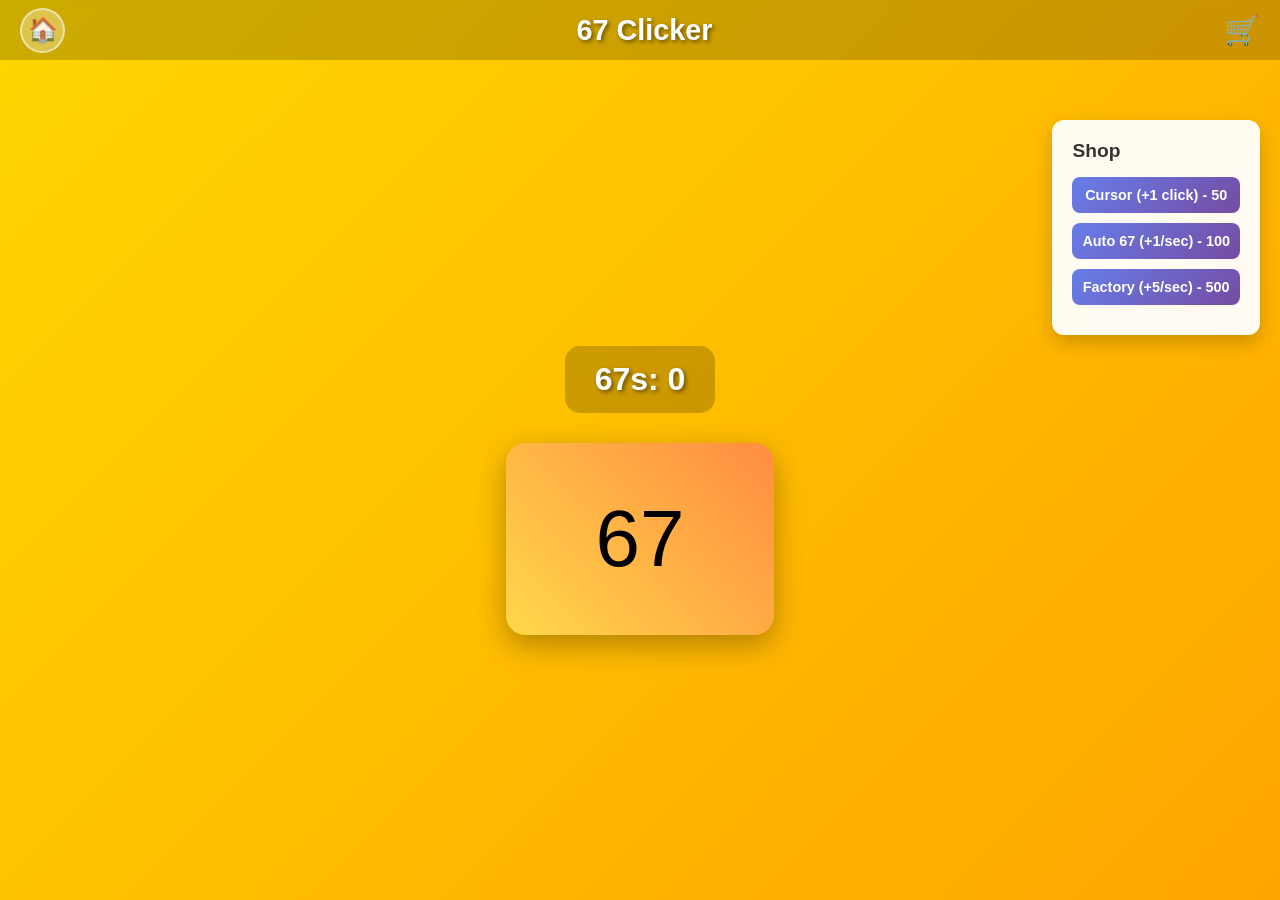
==== clicker67.html @ 4dbc8199 "add" ====
<!DOCTYPE html>
<html>

<head>
<title>67 Clicker</title>
<link rel="stylesheet" href="style.css">
</head>

<body class="clicker-page">

<div class="topbar">

<button onclick="window.location.href='index.html'">🏠</button>

<h1>67 Clicker</h1>

<div class="cart">🛒</div>

</div>


<div class="game-area">

<div class="score">
67s: <span id="score">0</span>
</div>


<button id="clickButton" class="click67">
67
</button>

</div>


<div class="shop">

<h2>Shop</h2>

<button id="upgradeClick">
Cursor (+1 click) - 50
</button>

<button id="upgradeAuto">
Auto 67 (+1/sec) - 100
</button>

<button id="upgradeFactory">
Factory (+5/sec) - 500
</button>

</div>


<div id="floatingNumbers"></div>

<script src="script.js"></script>

</body>

</html>
---- style.css ----
* {
    margin: 0;
    padding: 0;
    box-sizing: border-box;
}

body {
    font-family: 'Arial', sans-serif;
    background: linear-gradient(135deg, #FFD700 0%, #FFA500 25%, #FF69B4 75%, #FF4500 100%);
    background-size: 400% 400%;
    animation: backgroundShift 15s ease infinite;
    min-height: 100vh;
    display: flex;
    justify-content: center;
    align-items: center;
    overflow: hidden;
}

/* HOMEPAGE STYLES */
/* animated gradient background */
.homepage {
    margin: 0;
    font-family: 'Segoe UI', Roboto, Helvetica, Arial, sans-serif;
    background: linear-gradient(45deg, orange, hotpink, purple);
    background-size: 600% 600%;
    animation: gradientShift 20s ease infinite;
    color: #fff;
}

@keyframes gradientShift {
    0% { background-position: 0% 50%; }
    50% { background-position: 100% 50%; }
    100% { background-position: 0% 50%; }
}

.homepage-container {
    display: flex;
    flex-direction: column;
    align-items: center;
    justify-content: center;
    text-align: center;
    min-height: 100vh;
    padding: 40px 20px;
}

.homepage-title {
    font-size: clamp(3.5rem, 8vw, 8rem);
    font-weight: 900;
    margin: 0 0 20px;
    background: linear-gradient(90deg, #FFD700, #FFFFFF, #FFD700);
    background-clip: text;
    -webkit-background-clip: text;
    color: transparent;
    text-shadow: 0 0 15px rgba(255, 255, 255, 0.6);
    animation: titleGlow 3s ease-in-out infinite alternate;
}

@keyframes titleGlow {
    from { text-shadow: 0 0 10px rgba(255,255,255,0.5); }
    to { text-shadow: 0 0 25px rgba(255,255,255,1); }
}

.homepage-subtitle {
    font-size: clamp(1rem, 2.5vw, 1.5rem);
    margin-bottom: 40px;
    color: rgba(255,255,255,0.85);
}

.game-cards {
    display: flex;
    flex-direction: column;
    gap: 30px;
    max-width: 600px;
    width: 100%;
    margin: 0 auto;
}

.game-card {
    background: rgba(255, 255, 255, 0.15);
    backdrop-filter: blur(10px);
    border-radius: 20px;
    padding: 40px 30px;
    text-decoration: none;
    color: #fff;
    transition: transform 0.3s ease, box-shadow 0.3s ease;
    box-shadow: 0 12px 30px rgba(0, 0, 0, 0.2);
    display: block;
    cursor: pointer;
}

.game-card:hover {
    transform: translateY(-5px) scale(1.03);
    box-shadow: 0 20px 40px rgba(0, 0, 0, 0.3);
}

.card-title {
    font-size: 1.8rem;
    margin-bottom: 8px;
}

.card-desc {
    font-size: 1rem;
    opacity: 0.9;
}

.homepage-footer {
    margin-top: auto;
    font-size: 0.9rem;
    color: rgba(255,255,255,0.7);
}


@keyframes backgroundShift {
    0% {
        background-position: 0% 50%;
    }
    50% {
        background-position: 100% 50%;
    }
    100% {
        background-position: 0% 50%;
    }
}

/* Toolbar for both games */
.toolbar {
    position: fixed;
    top: 0;
    left: 0;
    right: 0;
    height: 50px;
    display: flex;
    align-items: center;
    justify-content: space-between;
    padding: 0 20px;
    background: rgba(0, 0, 0, 0.4);
    backdrop-filter: blur(4px);
    z-index: 500;
}

.toolbar-info {
    display: flex;
    gap: 20px;
    color: white;
    font-size: 1rem;
}

.toolbar-controls {
    display: flex;
    gap: 10px;
}

.icon-btn {
    background: rgba(255, 255, 255, 0.2);
    border: none;
    border-radius: 50%;
    width: 36px;
    height: 36px;
    font-size: 1.2rem;
    color: white;
    cursor: pointer;
    display: flex;
    align-items: center;
    justify-content: center;
    transition: transform 0.2s ease, box-shadow 0.2s ease;
}

.icon-btn:hover {
    transform: scale(1.1);
    box-shadow: 0 0 8px rgba(255, 255, 255, 0.6);
}

.icon-btn:active {
    transform: scale(0.95);
}

/* push page content down to avoid toolbar overlap */
#gameScreen .timer-container,
#gameScreen .game-content {
    margin-top: 50px;
}

.screen {
    display: none;
    width: 100%;
    height: 100vh;
    position: fixed;
    top: 0;
    left: 0;
    justify-content: center;
    align-items: center;
    z-index: 100;
}

.screen.active {
    display: flex;
}

/* HOME SCREEN */
.home-card {
    background: rgba(255, 255, 255, 0.95);
    border-radius: 30px;
    padding: 60px 80px;
    text-align: center;
    box-shadow: 0 20px 60px rgba(0, 0, 0, 0.3);
    max-width: 500px;
    animation: slideIn 0.6s ease-out;
}

@keyframes slideIn {
    from {
        opacity: 0;
        transform: translateY(-50px);
    }
    to {
        opacity: 1;
        transform: translateY(0);
    }
}

.home-title {
    font-size: 2.5rem;
    background: linear-gradient(135deg, #FFD700, #FF4500);
    -webkit-background-clip: text;
    -webkit-text-fill-color: transparent;
    background-clip: text;
    margin-bottom: 50px;
    font-weight: bold;
    letter-spacing: 2px;
}

.home-subtitle {
    font-size: 1.1rem;
    color: #444;
    margin-bottom: 40px;
    line-height: 1.6;
}

.arcade-67 {
    font-size: 12rem;
    font-weight: 900;
    color: #FFD700;
    text-shadow: 
        0 0 10px rgba(255, 215, 0, 0.8),
        0 0 20px rgba(255, 165, 0, 0.6),
        0 0 30px rgba(255, 69, 0, 0.4),
        0 0 40px rgba(255, 20, 147, 0.3),
        3px 3px 0px rgba(0, 0, 0, 0.3);
    cursor: pointer;
    user-select: none;
    transition: all 0.2s ease;
    display: inline-block;
    margin-bottom: 20px;
    animation: neonGlow 2s ease-in-out infinite;
}

@keyframes neonGlow {
    0%, 100% {
        text-shadow: 
            0 0 10px rgba(255, 215, 0, 0.8),
            0 0 20px rgba(255, 165, 0, 0.6),
            0 0 30px rgba(255, 69, 0, 0.4),
            0 0 40px rgba(255, 20, 147, 0.3),
            3px 3px 0px rgba(0, 0, 0, 0.3);
    }
    50% {
        text-shadow: 
            0 0 20px rgba(255, 215, 0, 1),
            0 0 30px rgba(255, 165, 0, 0.8),
            0 0 40px rgba(255, 69, 0, 0.6),
            0 0 60px rgba(255, 20, 147, 0.5),
            3px 3px 0px rgba(0, 0, 0, 0.3);
    }
}

.arcade-67:hover {
    transform: scale(1.1);
    filter: brightness(1.2);
}

.arcade-67:active {
    transform: scale(0.95);
}

.start-hint {
    font-size: 1rem;
    color: #999;
    margin-top: 10px;
    letter-spacing: 0.5px;
    animation: fadeInOut 2s ease-in-out infinite;
}

@keyframes fadeInOut {
    0%, 100% {
        opacity: 0.7;
    }
    50% {
        opacity: 1;
    }
}

/* GAME SCREEN */
#gameScreen {
    flex-direction: column;
    background: none;
    background: linear-gradient(135deg, #FFD700 0%, #FFA500 25%, #FF69B4 75%, #FF4500 100%);
    background-size: 400% 400%;
    animation: backgroundShift 15s ease infinite;
    padding: 20px;
}

.timer-container {
    width: 100%;
    height: 35px;
    background: rgba(0, 0, 0, 0.2);
    border-radius: 20px;
    overflow: hidden;
    position: fixed;
    top: 0;
    left: 0;
    z-index: 200;
}

.timer-bar {
    height: 100%;
    background: linear-gradient(90deg, #FF0000, #FFA500, #FFD700);
    width: 100%;
    border-radius: 20px;
}

.game-info {
    position: fixed;
    top: 60px;
    left: 20px;
    color: white;
    text-shadow: 2px 2px 4px rgba(0, 0, 0, 0.5);
    z-index: 150;
}

.game-info h2 {
    font-size: 2rem;
    margin-bottom: 10px;
}

.game-info p {
    font-size: 1.2rem;
}

.game-content {
    display: flex;
    justify-content: center;
    align-items: center;
    flex: 1;
    width: 100%;
    padding: 100px 20px 20px;
}

.grid {
    display: grid;
    gap: clamp(4px, 1vmin, 8px);
    padding: clamp(8px, 2vmin, 15px);
    background: rgba(0, 0, 0, 0.15);
    border-radius: 20px;
    box-shadow: 0 10px 40px rgba(0, 0, 0, 0.25);
    width: min(90vw, 90vh);
    margin: auto;
    box-sizing: border-box;
    justify-content: center;
    align-content: center;
    overflow: hidden;
}

.tile {
    aspect-ratio: 1 / 1;
    border-radius: 12px;
    font-size: clamp(1rem, var(--tile-font-size, 2rem), 3rem);
    font-weight: 900;
    color: white;
    cursor: pointer;
    display: flex;
    justify-content: center;
    align-items: center;
    transition: all 0.15s ease;
    box-shadow: 0 8px 25px rgba(0, 0, 0, 0.35), inset 0 2px 0 rgba(255, 255, 255, 0.2);
    animation: tileScale 0.4s cubic-bezier(0.34, 1.56, 0.64, 1);
    user-select: none;
    border: 2px solid rgba(255, 255, 255, 0.4);
}

@keyframes tileScale {
    from {
        opacity: 0;
        transform: scale(0.5);
    }
    to {
        opacity: 1;
        transform: scale(1);
    }
}

.tile:hover {
    transform: scale(1.12);
    box-shadow: 0 12px 35px rgba(0, 0, 0, 0.45), inset 0 2px 0 rgba(255, 255, 255, 0.3);
}

.tile:active {
    transform: scale(0.92);
}

.tile.correct {
    animation: correctTile 0.6s ease;
    background: linear-gradient(135deg, #00DD88 0%, #00BFA5 100%);
    box-shadow: 0 0 30px rgba(0, 221, 136, 0.6), 0 8px 25px rgba(0, 0, 0, 0.35);
}

@keyframes correctTile {
    0%, 100% {
        transform: scale(1);
    }
    50% {
        transform: scale(1.2);
    }
}

.tile.wrong {
    animation: wrongTile 0.4s ease;
}

@keyframes wrongTile {
    0%, 100% {
        transform: translateX(0);
    }
    25% {
        transform: translateX(-6px);
    }
    75% {
        transform: translateX(6px);
    }
}

/* TILE COLOR VARIANTS */
.tile.color-0 {
    background: linear-gradient(135deg, #FF6B6B 0%, #FF5252 100%);
    box-shadow: 0 8px 25px rgba(255, 107, 107, 0.3), inset 0 2px 0 rgba(255, 255, 255, 0.2);
}

.tile.color-1 {
    background: linear-gradient(135deg, #FF8C42 0%, #FF7A3D 100%);
    box-shadow: 0 8px 25px rgba(255, 140, 66, 0.3), inset 0 2px 0 rgba(255, 255, 255, 0.2);
}

.tile.color-2 {
    background: linear-gradient(135deg, #4E9BFF 0%, #3D7EFF 100%);
    box-shadow: 0 8px 25px rgba(78, 155, 255, 0.3), inset 0 2px 0 rgba(255, 255, 255, 0.2);
}

.tile.color-3 {
    background: linear-gradient(135deg, #A85FFF 0%, #9544FF 100%);
    box-shadow: 0 8px 25px rgba(168, 95, 255, 0.3), inset 0 2px 0 rgba(255, 255, 255, 0.2);
}

.tile.color-4 {
    background: linear-gradient(135deg, #FF5FD9 0%, #FF44B7 100%);
    box-shadow: 0 8px 25px rgba(255, 95, 217, 0.3), inset 0 2px 0 rgba(255, 255, 255, 0.2);
}

.tile.color-5 {
    background: linear-gradient(135deg, #00D9A3 0%, #00BFA5 100%);
    box-shadow: 0 8px 25px rgba(0, 217, 163, 0.3), inset 0 2px 0 rgba(255, 255, 255, 0.2);
}

.tile.color-6 {
    background: linear-gradient(135deg, #FFD700 0%, #FFC700 100%);
    color: #333;
    box-shadow: 0 8px 25px rgba(255, 215, 0, 0.3), inset 0 2px 0 rgba(255, 255, 255, 0.3);
    font-weight: 900;
}

/* GAME OVER SCREEN */
.game-over-card {
    background: rgba(255, 255, 255, 0.95);
    border-radius: 30px;
    padding: 60px 80px;
    text-align: center;
    box-shadow: 0 20px 60px rgba(0, 0, 0, 0.3);
    max-width: 500px;
    animation: slideIn 0.6s ease-out;
}

.game-over-title {
    font-size: 3.5rem;
    background: linear-gradient(135deg, #FF4500, #FFD700);
    -webkit-background-clip: text;
    -webkit-text-fill-color: transparent;
    background-clip: text;
    margin-bottom: 40px;
    font-weight: bold;
}

.score-display {
    display: flex;
    justify-content: space-around;
    margin-bottom: 40px;
    gap: 30px;
}

.score-item {
    flex: 1;
}

.score-label {
    font-size: 1rem;
    color: #666;
    margin-bottom: 10px;
    text-transform: uppercase;
    font-weight: bold;
    letter-spacing: 1px;
}

.score-value {
    font-size: 3rem;
    background: linear-gradient(135deg, #FFD700, #FF4500);
    -webkit-background-clip: text;
    -webkit-text-fill-color: transparent;
    background-clip: text;
    font-weight: bold;
}

.button-group {
    display: flex;
    gap: 15px;
    flex-direction: column;
}

/* BUTTONS */
.btn {
    padding: 15px 40px;
    font-size: 1.1rem;
    border: none;
    border-radius: 50px;
    cursor: pointer;
    font-weight: bold;
    transition: all 0.3s ease;
    text-transform: uppercase;
    letter-spacing: 1px;
    box-shadow: 0 4px 15px rgba(0, 0, 0, 0.2);
}

.btn-primary {
    background: linear-gradient(135deg, #FFD700, #FFA500);
    color: #333;
}

.btn-primary:hover {
    transform: translateY(-3px);
    box-shadow: 0 8px 25px rgba(255, 165, 0, 0.4);
}

.btn-primary:active {
    transform: translateY(-1px);
}

.btn-secondary {
    background: linear-gradient(135deg, #667EEA, #764BA2);
    color: white;
}

.btn-secondary:hover {
    transform: translateY(-3px);
    box-shadow: 0 8px 25px rgba(102, 126, 234, 0.4);
}

/* Reach 67 specific styles */
.number-display {
    font-size: 7.5rem; /* ~120px base */
    font-weight: 900;
    color: white;
    text-shadow: 4px 4px 8px rgba(0, 0, 0, 0.5);
    background: rgba(0, 0, 0, 0.2);
    border-radius: 20px;
    padding: 20px 40px;
    min-width: auto;
    text-align: center;
    border: 4px solid rgba(255, 255, 255, 0.3);
}

.stop-btn {
    padding: 20px 60px;
    font-size: 2rem;
    font-weight: bold;
    background: linear-gradient(135deg, #FF0000, #FF4500);
    color: white;
    border: none;
    border-radius: 50px;
    cursor: pointer;
    box-shadow: 0 8px 25px rgba(255, 0, 0, 0.4);
    transition: all 0.2s ease;
    text-transform: uppercase;
    letter-spacing: 2px;
    margin-top: 20px; /* ensure separation from number */
}

.stop-btn:hover {
    transform: scale(1.05);
    box-shadow: 0 12px 35px rgba(255, 0, 0, 0.6);
}

.stop-btn:active {
    transform: scale(0.95);
}

/* Reach 67 layout overrides */
body.reach #gameScreen .game-content {
    display: flex;
    flex-direction: column;
    padding: 20px;
    gap: 40px;
    margin-top: 0; /* ignore toolbar push so we can center vertically */
}

body.reach .number-display {
    font-size: clamp(5rem, 20vw, 9rem);
    padding: 20px 40px;
}

body.reach .game-info {
    display: none;
}

body.reach .stop-btn {
    font-size: clamp(1.5rem, 6vw, 2.5rem);
}

.result-card {
    background: rgba(255, 255, 255, 0.95);
    border-radius: 30px;
    padding: 60px 80px;
    text-align: center;
    box-shadow: 0 20px 60px rgba(0, 0, 0, 0.3);
    max-width: 500px;
    animation: slideIn 0.6s ease-out;
}

.result-title {
    font-size: 3rem;
    margin-bottom: 20px;
    font-weight: bold;
}

.result-message {
    font-size: 1.5rem;
    margin-bottom: 40px;
    color: #333;
}

.perfect {
    color: #00C853;
}

.failed {
    color: #FF0000;
}

/* RESPONSIVE */
@media (max-width: 768px) {
    /* Reach/Find games adjustments */
    .home-card {
        padding: 40px 30px;
        max-width: 90vw;
    }

    .home-title {
        font-size: 2.5rem;
    }

    .home-subtitle {
        font_size: 1rem;
    }

    /* Homepage responsive tweaks */
    .homepage-title {
        font-size: clamp(3rem, 10vw, 6rem);
    }

    .game-cards {
        gap: 20px;
        max-width: 100%;
        padding: 0 20px;
    }

    .game-card {
        padding: 30px 20px;
    }

    .game-over-card {
        padding: 40px 30px;
        max-width: 90vw;
    }

    .game-over-title {
        font-size: 2.5rem;
    }

    .score-value {
        font-size: 2rem;
    }

    .grid {
        gap: 10px;
        padding: 20px;
    }

    .tile {
        font-size: 1.5rem;
    }

    .game-info {
        top: 50px;
        left: 10px;
    }

    .game-info h2 {
        font-size: 1.5rem;
    }

    .game-info p {
        font-size: 1rem;
    }
}

/* MOBILE OPTIMIZATIONS */
@media (max-width: 600px) {
    .grid {
        gap: 4px;
    }
}

/* CLICKER 67 GAME STYLES */
.clicker-page {
    background: linear-gradient(135deg, #FFD700 0%, #FFA500 25%, #FF69B4 75%, #FF4500 100%);
    background-size: 400% 400%;
    animation: backgroundShift 15s ease infinite;
    display: flex;
    flex-direction: column;
    min-height: 100vh;
    align-items: center;
    justify-content: center;
}

.topbar {
    position: fixed;
    top: 0;
    left: 0;
    right: 0;
    display: flex;
    justify-content: space-between;
    align-items: center;
    padding: 15px 20px;
    background: rgba(0, 0, 0, 0.2);
    backdrop-filter: blur(5px);
    z-index: 100;
    height: 60px;
}

.topbar button {
    background: rgba(255, 255, 255, 0.3);
    border: 2px solid rgba(255, 255, 255, 0.5);
    border-radius: 50%;
    width: 45px;
    height: 45px;
    font-size: 1.5rem;
    cursor: pointer;
    transition: all 0.2s ease;
}

.topbar button:hover {
    background: rgba(255, 255, 255, 0.5);
    transform: scale(1.1);
}

.topbar h1 {
    color: white;
    font-size: 1.8rem;
    flex: 1;
    text-align: center;
    text-shadow: 2px 2px 4px rgba(0, 0, 0, 0.5);
}

.cart {
    font-size: 1.8rem;
    cursor: pointer;
    transition: transform 0.2s ease;
}

.cart:hover {
    transform: scale(1.1);
}

.game-area {
    display: flex;
    flex-direction: column;
    align-items: center;
    justify-content: center;
    gap: 30px;
    margin-top: 80px;
    flex: 1;
}

.score {
    font-size: 2rem;
    color: white;
    font-weight: bold;
    text-shadow: 2px 2px 4px rgba(0, 0, 0, 0.5);
    background: rgba(0, 0, 0, 0.2);
    padding: 15px 30px;
    border-radius: 15px;
}

.click67{
    font-size:80px;
    padding:50px 90px;
    border-radius:20px;
    border:none;
    background:linear-gradient(45deg,#ffd84a,#ff8c42);
    cursor:pointer;
    transition:transform .1s;
    box-shadow: 0 10px 30px rgba(0, 0, 0, 0.3);
}

.click67:hover {
    transform: scale(1.05);
}

.click67:active {
    transform: scale(0.98);
}

.bounce{
    transform:scale(1.15);
}

.shop{
    position:fixed;
    right:20px;
    top:120px;
    background:rgba(255, 255, 255, 0.95);
    padding:20px;
    border-radius:12px;
    box-shadow: 0 8px 20px rgba(0, 0, 0, 0.2);
    max-width: 250px;
}

.shop h2 {
    margin-top: 0;
    margin-bottom: 15px;
    color: #333;
    font-size: 1.2rem;
}

.shop button {
    display: block;
    width: 100%;
    padding: 10px;
    margin-bottom: 10px;
    background: linear-gradient(135deg, #667EEA, #764BA2);
    color: white;
    border: none;
    border-radius: 8px;
    cursor: pointer;
    font-weight: bold;
    transition: all 0.2s ease;
    font-size: 0.9rem;
}

.shop button:hover {
    transform: translateY(-2px);
    box-shadow: 0 4px 12px rgba(102, 126, 234, 0.4);
}

.shop button:active {
    transform: translateY(0);
}

.floating{
    position:absolute;
    font-size:24px;
    animation:floatUp 1s forwards;
    font-weight: bold;
    color: #FFD700;
    text-shadow: 2px 2px 4px rgba(0, 0, 0, 0.5);
}

@keyframes floatUp{
    0%{opacity:1; transform:translateY(0)}
    100%{opacity:0; transform:translateY(-120px)}
}
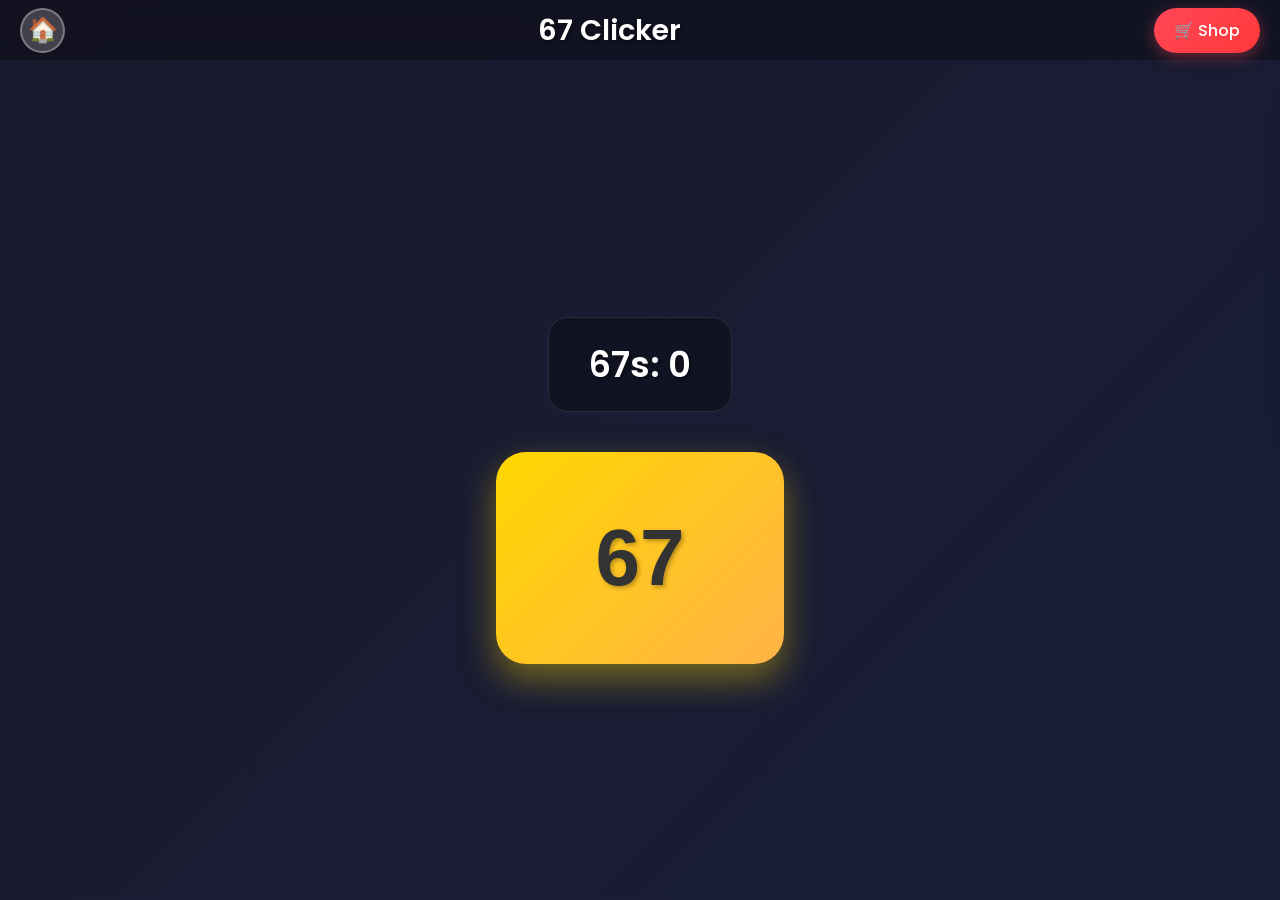
==== commit f9d050f2: "add" ====
--- a/clicker67.html
+++ b/clicker67.html
@@ -3,6 +3,10 @@
 
 <head>
 <title>67 Clicker</title>
+<link rel="preconnect" href="https://fonts.googleapis.com">
+<link rel="preconnect" href="https://fonts.gstatic.com" crossorigin>
+<link href="https://fonts.googleapis.com/css2?family=Poppins:wght@300;400;500;600;700&display=swap" rel="stylesheet">
+<meta name="viewport" content="width=device-width, initial-scale=1.0, maximum-scale=1.0, user-scalable=no">
 <link rel="stylesheet" href="style.css">
 </head>
 
@@ -14,7 +18,10 @@
 
 <h1>67 Clicker</h1>
 
-<div class="cart">🛒</div>
+<div id="shopButton" class="shopButton">
+🛒 Shop
+<span id="shopNotification" class="shopNotification">1</span>
+</div>
 
 </div>
 
@@ -33,21 +40,39 @@
 </div>
 
 
-<div class="shop">
+<div id="shopPanel" class="shopPanel">
 
+<div class="shopHeader">
 <h2>Shop</h2>
+<button id="closeShop" class="closeShop">×</button>
+</div>
 
-<button id="upgradeClick">
-Cursor (+1 click) - 50
-</button>
+<div class="upgradeItem">
+<div class="upgradeInfo">
+<div class="upgradeName">Cursor</div>
+<div class="upgradeEffect">+1 per click</div>
+</div>
+<div class="upgradeCost">Cost: 10</div>
+<button id="upgradeClick" class="upgradeBtn">Buy</button>
+</div>
 
-<button id="upgradeAuto">
-Auto 67 (+1/sec) - 100
-</button>
+<div class="upgradeItem">
+<div class="upgradeInfo">
+<div class="upgradeName">Auto 67</div>
+<div class="upgradeEffect">+1/sec</div>
+</div>
+<div class="upgradeCost">Cost: 50</div>
+<button id="upgradeAuto" class="upgradeBtn">Buy</button>
+</div>
 
-<button id="upgradeFactory">
-Factory (+5/sec) - 500
-</button>
+<div class="upgradeItem">
+<div class="upgradeInfo">
+<div class="upgradeName">Factory</div>
+<div class="upgradeEffect">+5/sec</div>
+</div>
+<div class="upgradeCost">Cost: 250</div>
+<button id="upgradeFactory" class="upgradeBtn">Buy</button>
+</div>
 
 </div>
 
--- a/style.css
+++ b/style.css
@@ -737,7 +737,8 @@
 
 /* CLICKER 67 GAME STYLES */
 .clicker-page {
-    background: linear-gradient(135deg, #FFD700 0%, #FFA500 25%, #FF69B4 75%, #FF4500 100%);
+    font-family: 'Poppins', sans-serif;
+    background: linear-gradient(135deg, #1a1a2e 0%, #16213e 50%, #0f3460 100%);
     background-size: 400% 400%;
     animation: backgroundShift 15s ease infinite;
     display: flex;
@@ -745,6 +746,13 @@
     min-height: 100vh;
     align-items: center;
     justify-content: center;
+    touch-action: manipulation;
+    -webkit-touch-callout: none;
+    -webkit-user-select: none;
+    -khtml-user-select: none;
+    -moz-user-select: none;
+    -ms-user-select: none;
+    user-select: none;
 }
 
 .topbar {
@@ -756,25 +764,26 @@
     justify-content: space-between;
     align-items: center;
     padding: 15px 20px;
-    background: rgba(0, 0, 0, 0.2);
-    backdrop-filter: blur(5px);
-    z-index: 100;
+    background: rgba(0, 0, 0, 0.3);
+    backdrop-filter: blur(10px);
+    z-index: 1000;
     height: 60px;
 }
 
 .topbar button {
-    background: rgba(255, 255, 255, 0.3);
-    border: 2px solid rgba(255, 255, 255, 0.5);
+    background: rgba(255, 255, 255, 0.2);
+    border: 2px solid rgba(255, 255, 255, 0.3);
     border-radius: 50%;
     width: 45px;
     height: 45px;
     font-size: 1.5rem;
     cursor: pointer;
     transition: all 0.2s ease;
+    color: white;
 }
 
 .topbar button:hover {
-    background: rgba(255, 255, 255, 0.5);
+    background: rgba(255, 255, 255, 0.4);
     transform: scale(1.1);
 }
 
@@ -784,16 +793,51 @@
     flex: 1;
     text-align: center;
     text-shadow: 2px 2px 4px rgba(0, 0, 0, 0.5);
-}
-
-.cart {
-    font-size: 1.8rem;
+    font-weight: 600;
+}
+
+.shopButton {
+    background: linear-gradient(135deg, #ff4757, #ff3838);
+    color: white;
+    border: none;
+    border-radius: 25px;
+    padding: 10px 20px;
+    font-size: 1rem;
+    font-weight: 500;
     cursor: pointer;
-    transition: transform 0.2s ease;
-}
-
-.cart:hover {
-    transform: scale(1.1);
+    transition: all 0.2s ease;
+    display: flex;
+    align-items: center;
+    gap: 8px;
+    box-shadow: 0 4px 15px rgba(255, 71, 87, 0.4);
+    position: relative;
+}
+
+.shopButton:hover {
+    transform: translateY(-2px);
+    box-shadow: 0 6px 20px rgba(255, 71, 87, 0.6);
+}
+
+.shopButton:active {
+    transform: translateY(0);
+}
+
+.shopNotification {
+    background: #ff3838;
+    color: white;
+    border-radius: 50%;
+    width: 20px;
+    height: 20px;
+    display: flex;
+    align-items: center;
+    justify-content: center;
+    font-size: 0.7rem;
+    font-weight: 600;
+    position: absolute;
+    top: -5px;
+    right: -5px;
+    border: 2px solid white;
+    display: none;
 }
 
 .game-area {
@@ -801,96 +845,253 @@
     flex-direction: column;
     align-items: center;
     justify-content: center;
-    gap: 30px;
+    gap: 40px;
     margin-top: 80px;
     flex: 1;
+    padding: 20px;
 }
 
 .score {
+    font-size: 2.2rem;
+    color: white;
+    font-weight: 600;
+    text-shadow: 2px 2px 4px rgba(0, 0, 0, 0.5);
+    background: rgba(0, 0, 0, 0.3);
+    padding: 20px 40px;
+    border-radius: 20px;
+    backdrop-filter: blur(10px);
+    border: 1px solid rgba(255, 255, 255, 0.1);
+}
+
+.click67 {
+    font-size: 80px;
+    padding: 60px 100px;
+    border-radius: 30px;
+    border: none;
+    background: linear-gradient(135deg, #ffd700, #ffb347);
+    cursor: pointer;
+    transition: all 0.1s ease;
+    box-shadow: 0 15px 35px rgba(255, 215, 0, 0.4);
+    font-weight: 700;
+    color: #333;
+    text-shadow: 2px 2px 4px rgba(0, 0, 0, 0.3);
+    position: relative;
+    overflow: hidden;
+    touch-action: manipulation;
+}
+
+.click67::before {
+    content: '';
+    position: absolute;
+    top: 50%;
+    left: 50%;
+    width: 0;
+    height: 0;
+    background: rgba(255, 255, 255, 0.3);
+    border-radius: 50%;
+    transform: translate(-50%, -50%);
+    transition: width 0.3s, height 0.3s;
+}
+
+.click67:active::before {
+    width: 300px;
+    height: 300px;
+}
+
+.click67:hover {
+    transform: scale(1.02);
+    box-shadow: 0 20px 40px rgba(255, 215, 0, 0.6);
+}
+
+.click67:active {
+    transform: scale(0.9);
+}
+
+.bounce {
+    animation: clickBounce 0.15s ease;
+}
+
+@keyframes clickBounce {
+    0% { transform: scale(1); }
+    50% { transform: scale(0.9); }
+    100% { transform: scale(1); }
+}
+
+.shopPanel {
+    position: fixed;
+    right: -350px;
+    top: 80px;
+    width: 320px;
+    background: rgba(255, 255, 255, 0.95);
+    backdrop-filter: blur(20px);
+    border-radius: 20px;
+    box-shadow: 0 20px 40px rgba(0, 0, 0, 0.3);
+    padding: 0;
+    transition: right 0.3s ease;
+    z-index: 999;
+    border: 1px solid rgba(255, 255, 255, 0.2);
+}
+
+.shopPanel.open {
+    right: 20px;
+}
+
+.shopHeader {
+    display: flex;
+    justify-content: space-between;
+    align-items: center;
+    padding: 20px 25px;
+    border-bottom: 1px solid rgba(0, 0, 0, 0.1);
+    background: linear-gradient(135deg, #f8f9fa, #e9ecef);
+    border-radius: 20px 20px 0 0;
+}
+
+.shopHeader h2 {
+    margin: 0;
+    color: #333;
+    font-size: 1.4rem;
+    font-weight: 600;
+}
+
+.closeShop {
+    background: none;
+    border: none;
     font-size: 2rem;
-    color: white;
-    font-weight: bold;
-    text-shadow: 2px 2px 4px rgba(0, 0, 0, 0.5);
-    background: rgba(0, 0, 0, 0.2);
-    padding: 15px 30px;
-    border-radius: 15px;
-}
-
-.click67{
-    font-size:80px;
-    padding:50px 90px;
-    border-radius:20px;
-    border:none;
-    background:linear-gradient(45deg,#ffd84a,#ff8c42);
-    cursor:pointer;
-    transition:transform .1s;
-    box-shadow: 0 10px 30px rgba(0, 0, 0, 0.3);
-}
-
-.click67:hover {
-    transform: scale(1.05);
-}
-
-.click67:active {
-    transform: scale(0.98);
-}
-
-.bounce{
-    transform:scale(1.15);
-}
-
-.shop{
-    position:fixed;
-    right:20px;
-    top:120px;
-    background:rgba(255, 255, 255, 0.95);
-    padding:20px;
-    border-radius:12px;
-    box-shadow: 0 8px 20px rgba(0, 0, 0, 0.2);
-    max-width: 250px;
-}
-
-.shop h2 {
-    margin-top: 0;
-    margin-bottom: 15px;
+    cursor: pointer;
+    color: #666;
+    padding: 0;
+    width: 30px;
+    height: 30px;
+    display: flex;
+    align-items: center;
+    justify-content: center;
+    border-radius: 50%;
+    transition: all 0.2s ease;
+}
+
+.closeShop:hover {
+    background: rgba(0, 0, 0, 0.1);
     color: #333;
-    font-size: 1.2rem;
-}
-
-.shop button {
-    display: block;
-    width: 100%;
-    padding: 10px;
-    margin-bottom: 10px;
-    background: linear-gradient(135deg, #667EEA, #764BA2);
+}
+
+.upgradeItem {
+    display: flex;
+    align-items: center;
+    padding: 20px 25px;
+    border-bottom: 1px solid rgba(0, 0, 0, 0.05);
+    transition: background 0.2s ease;
+}
+
+.upgradeItem:last-child {
+    border-bottom: none;
+}
+
+.upgradeItem:hover {
+    background: rgba(0, 0, 0, 0.02);
+}
+
+.upgradeInfo {
+    flex: 1;
+}
+
+.upgradeName {
+    font-size: 1.1rem;
+    font-weight: 600;
+    color: #333;
+    margin-bottom: 2px;
+}
+
+.upgradeEffect {
+    font-size: 0.9rem;
+    color: #666;
+    font-weight: 400;
+}
+
+.upgradeCost {
+    font-size: 0.9rem;
+    color: #ff4757;
+    font-weight: 500;
+    margin-right: 15px;
+}
+
+.upgradeBtn {
+    background: linear-gradient(135deg, #667eea, #764ba2);
     color: white;
     border: none;
     border-radius: 8px;
+    padding: 8px 16px;
+    font-size: 0.9rem;
+    font-weight: 500;
     cursor: pointer;
-    font-weight: bold;
     transition: all 0.2s ease;
-    font-size: 0.9rem;
-}
-
-.shop button:hover {
-    transform: translateY(-2px);
+    min-width: 60px;
+}
+
+.upgradeBtn:hover {
+    transform: translateY(-1px);
     box-shadow: 0 4px 12px rgba(102, 126, 234, 0.4);
 }
 
-.shop button:active {
+.upgradeBtn:active {
     transform: translateY(0);
 }
 
-.floating{
-    position:absolute;
-    font-size:24px;
-    animation:floatUp 1s forwards;
-    font-weight: bold;
-    color: #FFD700;
+.upgradeBtn:disabled {
+    background: #ccc;
+    cursor: not-allowed;
+    transform: none;
+    box-shadow: none;
+}
+
+.floating {
+    position: absolute;
+    font-size: 24px;
+    animation: floatUp 1s forwards;
+    font-weight: 700;
+    color: #ffd700;
     text-shadow: 2px 2px 4px rgba(0, 0, 0, 0.5);
-}
-
-@keyframes floatUp{
-    0%{opacity:1; transform:translateY(0)}
-    100%{opacity:0; transform:translateY(-120px)}
-}
+    pointer-events: none;
+    z-index: 100;
+}
+
+@keyframes floatUp {
+    0% { opacity: 1; transform: translateY(0) scale(1); }
+    100% { opacity: 0; transform: translateY(-120px) scale(1.2); }
+}
+
+/* Mobile optimizations */
+@media (max-width: 768px) {
+    .clicker-page {
+        padding: 10px;
+    }
+
+    .game-area {
+        gap: 30px;
+        margin-top: 70px;
+    }
+
+    .score {
+        font-size: 1.8rem;
+        padding: 15px 30px;
+    }
+
+    .click67 {
+        font-size: 60px;
+        padding: 40px 70px;
+    }
+
+    .shopPanel {
+        width: calc(100vw - 40px);
+        right: -100vw;
+        top: 70px;
+    }
+
+    .shopPanel.open {
+        right: 20px;
+    }
+
+    .shopButton {
+        padding: 8px 16px;
+        font-size: 0.9rem;
+    }
+}
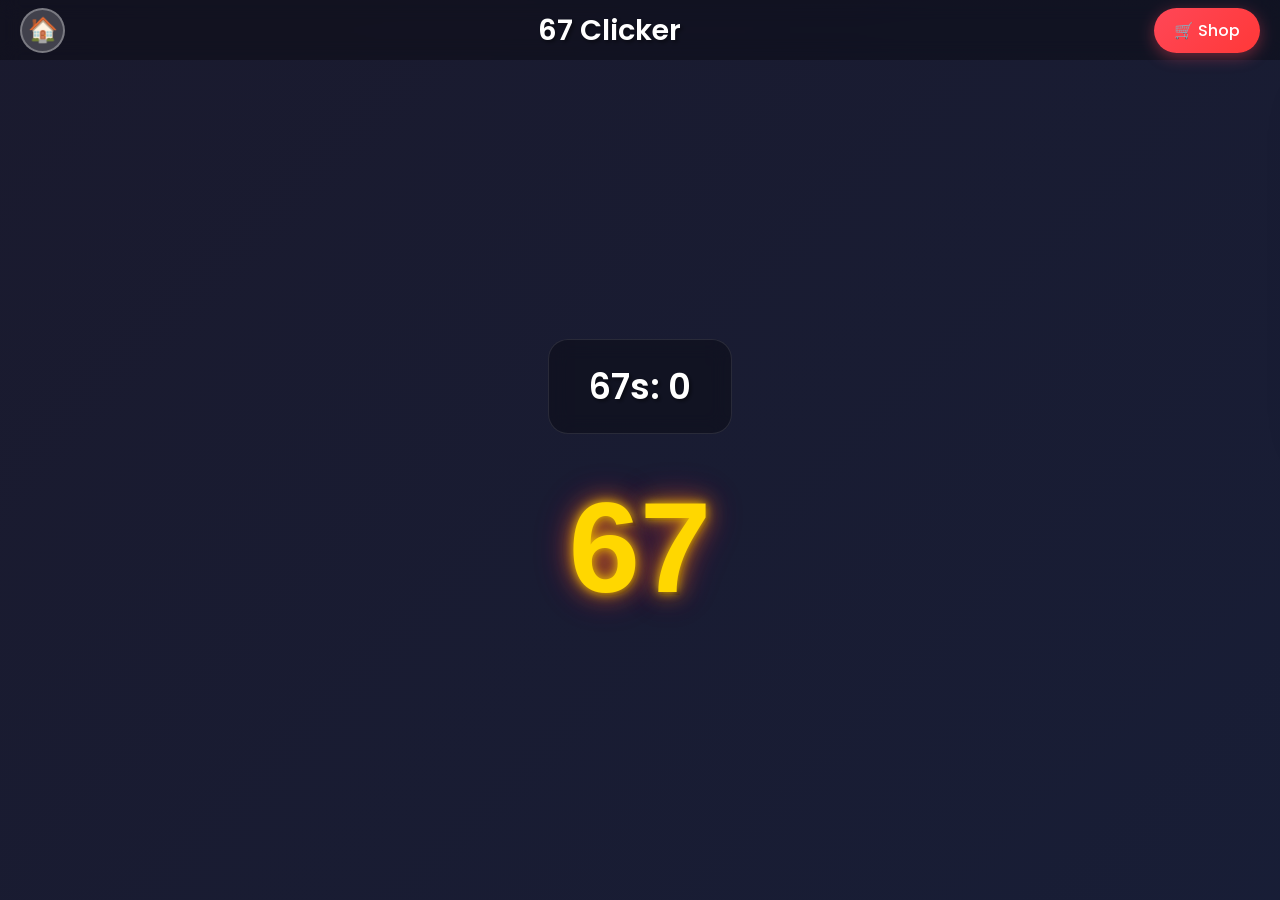
==== commit 44989191: "add" ====
--- a/clicker67.html
+++ b/clicker67.html
@@ -33,9 +33,7 @@
 </div>
 
 
-<button id="clickButton" class="click67">
-67
-</button>
+<span id="clickButton" class="arcade-67" style="font-size:8rem;display:block;width:100%;text-align:center;cursor:pointer;">67</span>
 
 </div>
 
--- a/style.css
+++ b/style.css
@@ -864,47 +864,84 @@
 }
 
 .click67 {
+    width: 280px;
+    height: 280px;
+    display: flex;
+    align-items: center;
+    justify-content: center;
+    margin: 32px auto 0 auto;
     font-size: 80px;
-    padding: 60px 100px;
-    border-radius: 30px;
+    font-weight: 900;
+    color: #fff;
+    background: linear-gradient(145deg, #ffe066 0%, #ffd84a 60%, #ffef9a 100%);
+    border-radius: 24px;
+    box-shadow:
+        0 12px 40px 0 #ffd84a88,
+        0 2px 8px 0 #232a4d33,
+        0 0 0 12px #fff6b033 inset;
+    cursor: pointer;
+    user-select: none;
+    position: relative;
+    transition: transform 0.15s cubic-bezier(.5,1.5,.5,1), box-shadow 0.15s;
+    outline: none;
     border: none;
-    background: linear-gradient(135deg, #ffd700, #ffb347);
-    cursor: pointer;
-    transition: all 0.1s ease;
-    box-shadow: 0 15px 35px rgba(255, 215, 0, 0.4);
-    font-weight: 700;
-    color: #333;
-    text-shadow: 2px 2px 4px rgba(0, 0, 0, 0.3);
-    position: relative;
+    touch-action: manipulation;
+    appearance: none;
     overflow: hidden;
-    touch-action: manipulation;
+}
 }
 
 .click67::before {
     content: '';
     position: absolute;
-    top: 50%;
-    left: 50%;
-    width: 0;
-    height: 0;
-    background: rgba(255, 255, 255, 0.3);
-    border-radius: 50%;
-    transform: translate(-50%, -50%);
-    transition: width 0.3s, height 0.3s;
-}
-
-.click67:active::before {
-    width: 300px;
-    height: 300px;
+    top: 18px;
+    left: 18px;
+    width: 80px;
+    height: 40px;
+    border-radius: 18px;
+    background: linear-gradient(90deg, #fff6b0 0%, #ffd84a00 100%);
+    opacity: 0.35;
+    pointer-events: none;
+}
+.click67::after {
+    content: '';
+    position: absolute;
+    top: 15px;
+    left: 15px;
+    right: 15px;
+    bottom: 15px;
+    background: radial-gradient(circle at 30% 30%, rgba(255, 255, 255, 0.2), transparent 70%);
+    border-radius: 18px;
+    pointer-events: none;
+}
+}
+
+.click67::after {
+    content: '';
+    position: absolute;
+    top: 15px;
+    left: 15px;
+    right: 15px;
+    bottom: 15px;
+    background: radial-gradient(circle at 30% 30%, rgba(255, 255, 255, 0.2), transparent 70%);
+    border-radius: 18px;
+    pointer-events: none;
 }
 
 .click67:hover {
-    transform: scale(1.02);
-    box-shadow: 0 20px 40px rgba(255, 215, 0, 0.6);
+    transform: scale(1.08);
+    box-shadow:
+        0 16px 45px rgba(255, 215, 0, 0.5),
+        0 2px 8px 0 #232a4d33,
+        0 0 0 12px #fff6b033 inset;
 }
 
 .click67:active {
-    transform: scale(0.9);
+    transform: scale(0.92);
+    box-shadow:
+        0 4px 16px 0 #ffd84a44,
+        0 2px 8px 0 #232a4d33,
+        0 0 0 4px #fff6b033 inset;
 }
 
 .bounce {
@@ -913,7 +950,7 @@
 
 @keyframes clickBounce {
     0% { transform: scale(1); }
-    50% { transform: scale(0.9); }
+    50% { transform: scale(0.92); }
     100% { transform: scale(1); }
 }
 
@@ -1076,8 +1113,10 @@
     }
 
     .click67 {
+        width: 220px;
+        height: 220px;
         font-size: 60px;
-        padding: 40px 70px;
+        border-radius: 20px;
     }
 
     .shopPanel {
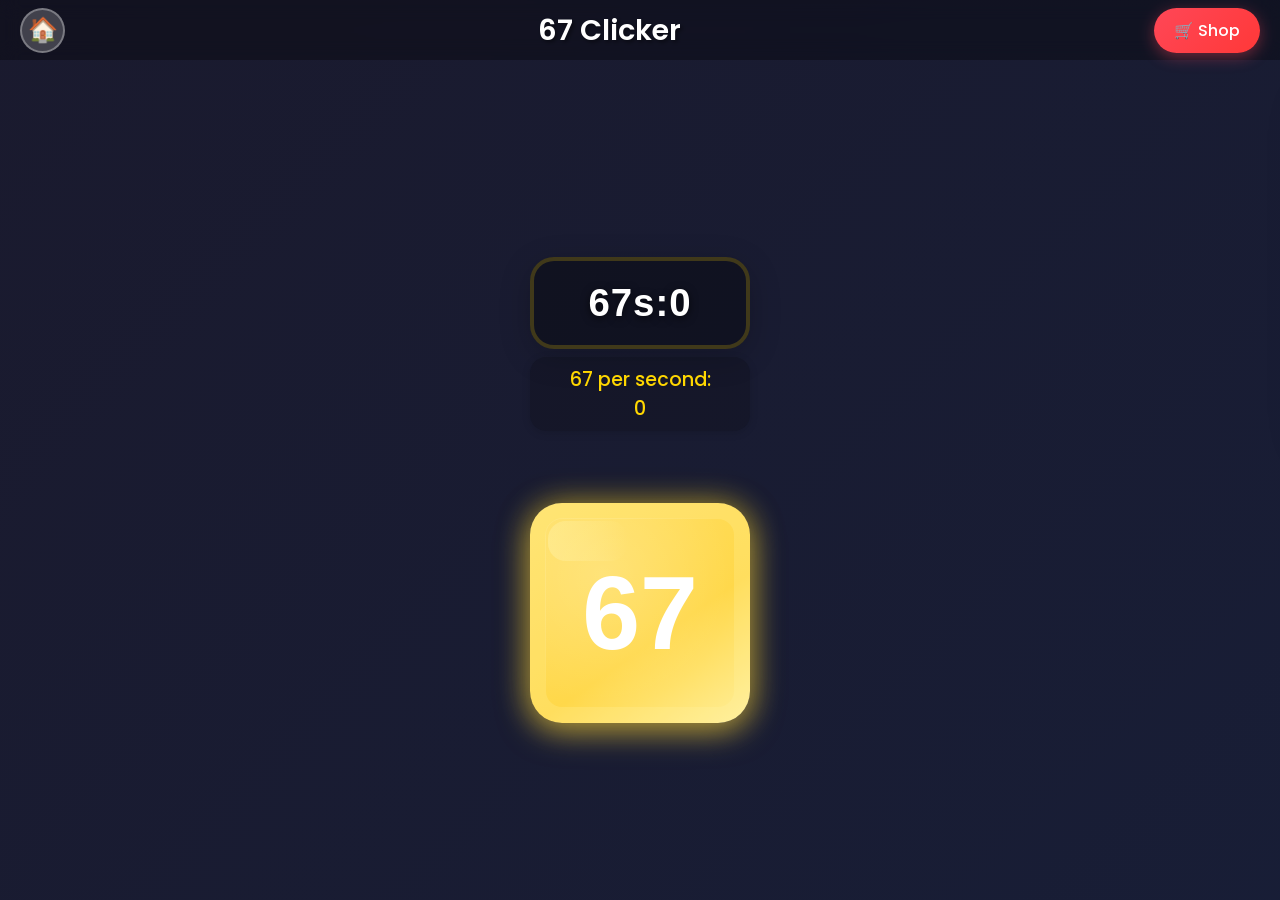
==== commit 11142fd8: "add" ====
--- a/clicker67.html
+++ b/clicker67.html
@@ -28,13 +28,19 @@
 
 <div class="game-area">
 
-<div class="score">
-67s: <span id="score">0</span>
+
+<div class="score-hud">
+	<div class="score-bar">
+		67s: <span id="score">0</span>
+	</div>
+	<div class="auto-bar">
+		67 per second: <span id="autoPowerDisplay">0</span>
+	</div>
 </div>
 
-
-<span id="clickButton" class="arcade-67" style="font-size:8rem;display:block;width:100%;text-align:center;cursor:pointer;">67</span>
-
+<div class="tile-center">
+	<div id="clickButton" class="click67">67</div>
+</div>
 </div>
 
 
--- a/style.css
+++ b/style.css
@@ -852,43 +852,82 @@
 }
 
 .score {
-    font-size: 2.2rem;
-    color: white;
-    font-weight: 600;
-    text-shadow: 2px 2px 4px rgba(0, 0, 0, 0.5);
-    background: rgba(0, 0, 0, 0.3);
-    padding: 20px 40px;
-    border-radius: 20px;
-    backdrop-filter: blur(10px);
-    border: 1px solid rgba(255, 255, 255, 0.1);
+    /* legacy, replaced by .score-hud */
+}
+
+.score-hud {
+    display: flex;
+    flex-direction: column;
+    align-items: center;
+    justify-content: center;
+    width: 100%;
+    margin-bottom: 12px;
+}
+.score-bar {
+    font-size: 2.4rem;
+    color: #fff;
+    font-weight: 700;
+    text-shadow: 0 2px 8px #000a;
+    background: rgba(0,0,0,0.35);
+    padding: 24px 56px;
+    border-radius: 24px;
+    margin-bottom: 8px;
+    width: 100%;
+    max-width: 340px;
+    box-shadow: 0 8px 32px #0003, 0 0 0 4px #ffd70033 inset;
+    display: flex;
+    justify-content: center;
+    align-items: center;
+    letter-spacing: 1px;
+}
+.auto-bar {
+    font-size: 1.2rem;
+    color: #ffd700;
+    font-weight: 500;
+    background: rgba(0,0,0,0.18);
+    padding: 8px 32px;
+    border-radius: 16px;
+    width: 100%;
+    max-width: 220px;
+    margin-bottom: 4px;
+    box-shadow: 0 2px 8px #0002;
+    text-align: center;
+}
+.tile-center {
+    display: flex;
+    justify-content: center;
+    align-items: center;
+    width: 100%;
+    margin-top: 16px;
 }
 
 .click67 {
-    width: 280px;
-    height: 280px;
-    display: flex;
-    align-items: center;
-    justify-content: center;
-    margin: 32px auto 0 auto;
-    font-size: 80px;
+    width: 220px;
+    height: 220px;
+    display: flex;
+    align-items: center;
+    justify-content: center;
+    margin: 0 auto;
+    font-size: 6.5rem;
     font-weight: 900;
     color: #fff;
     background: linear-gradient(145deg, #ffe066 0%, #ffd84a 60%, #ffef9a 100%);
-    border-radius: 24px;
+    border-radius: 32px;
     box-shadow:
-        0 12px 40px 0 #ffd84a88,
+        0 8px 32px 0 #ffd84a88,
         0 2px 8px 0 #232a4d33,
-        0 0 0 12px #fff6b033 inset;
+        0 0 0 16px #fff6b033 inset,
+        0 0 32px 0 #ffd70066;
     cursor: pointer;
     user-select: none;
     position: relative;
-    transition: transform 0.15s cubic-bezier(.5,1.5,.5,1), box-shadow 0.15s;
+    transition: transform 0.18s cubic-bezier(.5,1.5,.5,1), box-shadow 0.18s;
     outline: none;
     border: none;
     touch-action: manipulation;
     appearance: none;
     overflow: hidden;
-}
+    background-clip: padding-box;
 }
 
 .click67::before {
@@ -1082,18 +1121,22 @@
 
 .floating {
     position: absolute;
-    font-size: 24px;
+    font-size: 2rem;
     animation: floatUp 1s forwards;
     font-weight: 700;
     color: #ffd700;
-    text-shadow: 2px 2px 4px rgba(0, 0, 0, 0.5);
+    text-shadow: 2px 2px 8px #000a, 0 0 12px #ffd70099;
     pointer-events: none;
     z-index: 100;
+    left: 50%;
+    top: 50%;
+    transform: translate(-50%, -50%);
+    opacity: 0.95;
 }
 
 @keyframes floatUp {
     0% { opacity: 1; transform: translateY(0) scale(1); }
-    100% { opacity: 0; transform: translateY(-120px) scale(1.2); }
+    100% { opacity: 0; transform: translateY(-80px) scale(1.18); }
 }
 
 /* Mobile optimizations */
@@ -1101,34 +1144,44 @@
     .clicker-page {
         padding: 10px;
     }
-
     .game-area {
-        gap: 30px;
+        gap: 24px;
         margin-top: 70px;
-    }
-
-    .score {
-        font-size: 1.8rem;
-        padding: 15px 30px;
-    }
-
+        max-width: 98vw;
+    }
+    .score-hud {
+        width: 100%;
+        max-width: 98vw;
+    }
+    .score-bar {
+        font-size: 1.5rem;
+        padding: 16px 18px;
+        border-radius: 16px;
+        max-width: 98vw;
+    }
+    .auto-bar {
+        font-size: 1rem;
+        padding: 6px 12px;
+        border-radius: 12px;
+        max-width: 98vw;
+    }
+    .tile-center {
+        margin-top: 8px;
+    }
     .click67 {
-        width: 220px;
-        height: 220px;
-        font-size: 60px;
-        border-radius: 20px;
-    }
-
+        width: 140px;
+        height: 140px;
+        font-size: 2.8rem;
+        border-radius: 16px;
+    }
     .shopPanel {
         width: calc(100vw - 40px);
         right: -100vw;
         top: 70px;
     }
-
     .shopPanel.open {
         right: 20px;
     }
-
     .shopButton {
         padding: 8px 16px;
         font-size: 0.9rem;
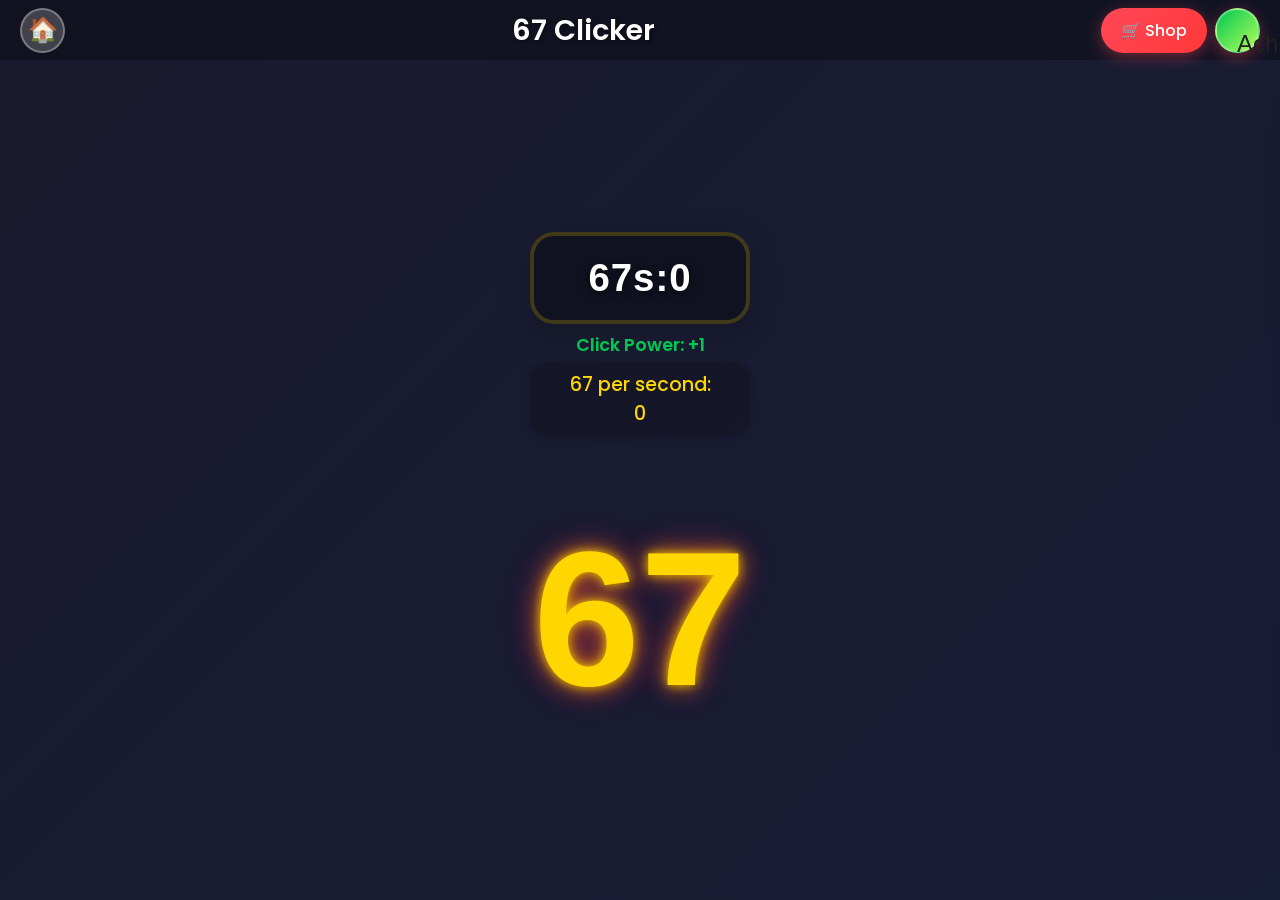
==== commit 38a62ff5: "add" ====
--- a/clicker67.html
+++ b/clicker67.html
@@ -12,17 +12,14 @@
 
 <body class="clicker-page">
 
+
 <div class="topbar">
-
-<button onclick="window.location.href='index.html'">🏠</button>
-
-<h1>67 Clicker</h1>
-
-<div id="shopButton" class="shopButton">
-🛒 Shop
-<span id="shopNotification" class="shopNotification">1</span>
-</div>
-
+	<button onclick="window.location.href='index.html'">🏠</button>
+	<h1>67 Clicker</h1>
+	<div id="shopButton" class="shopButton">🛒 Shop
+		<span id="shopNotification" class="shopNotification">1</span>
+	</div>
+	<button id="achievementsBtn" class="shopButton" style="margin-left:8px;background:linear-gradient(135deg,#00c853,#b2ff59);color:#222;">🏆 Achievements</button>
 </div>
 
 
@@ -33,18 +30,22 @@
 	<div class="score-bar">
 		67s: <span id="score">0</span>
 	</div>
+	<div class="click-power-indicator" style="margin-bottom:4px;font-size:1.1rem;color:#00c853;font-weight:600;">
+		Click Power: <span id="clickPowerDisplay">+1</span>
+	</div>
 	<div class="auto-bar">
 		67 per second: <span id="autoPowerDisplay">0</span>
 	</div>
 </div>
 
 <div class="tile-center">
-	<div id="clickButton" class="click67">67</div>
+	<div id="clickButton" class="arcade-67">67</div>
 </div>
 </div>
 
 
 <div id="shopPanel" class="shopPanel">
+
 
 <div class="shopHeader">
 <h2>Shop</h2>
@@ -78,10 +79,95 @@
 <button id="upgradeFactory" class="upgradeBtn">Buy</button>
 </div>
 
+<!-- New Upgrades -->
+<div class="upgradeItem">
+<div class="upgradeInfo">
+<div class="upgradeName">67 Mine</div>
+<div class="upgradeEffect">+100/sec</div>
+</div>
+<div class="upgradeCost">Cost: 6500</div>
+<button id="upgradeMine" class="upgradeBtn">Buy</button>
+</div>
+
+<div class="upgradeItem">
+<div class="upgradeInfo">
+<div class="upgradeName">Silver Cursor</div>
+<div class="upgradeEffect">+2000 per click</div>
+</div>
+<div class="upgradeCost">Cost: 150000</div>
+<button id="upgradeSilverCursor" class="upgradeBtn">Buy</button>
+</div>
+
+<div class="upgradeItem">
+<div class="upgradeInfo">
+<div class="upgradeName">67 Factory</div>
+<div class="upgradeEffect">+15000/sec</div>
+</div>
+<div class="upgradeCost">Cost: 2000000</div>
+<button id="upgradeFactory2" class="upgradeBtn">Buy</button>
+</div>
+
+<div class="upgradeItem">
+<div class="upgradeInfo">
+<div class="upgradeName">67 Lab</div>
+<div class="upgradeEffect">+250000/sec</div>
+</div>
+<div class="upgradeCost">Cost: 20000000</div>
+<button id="upgradeLab" class="upgradeBtn">Buy</button>
+</div>
+
+<div class="upgradeItem">
+<div class="upgradeInfo">
+<div class="upgradeName">67 Temple</div>
+<div class="upgradeEffect">+5000000/sec</div>
+</div>
+<div class="upgradeCost">Cost: 125000000</div>
+<button id="upgradeTemple" class="upgradeBtn">Buy</button>
+</div>
+
+<div class="upgradeItem">
+<div class="upgradeInfo">
+<div class="upgradeName">Gold Cursor</div>
+<div class="upgradeEffect">+2000000 per click</div>
+</div>
+<div class="upgradeCost">Cost: 400000000</div>
+<button id="upgradeGoldCursor" class="upgradeBtn">Buy</button>
+</div>
+
+<div class="upgradeItem">
+<div class="upgradeInfo">
+<div class="upgradeName">67 Rocket</div>
+<div class="upgradeEffect">+100000000/sec</div>
+</div>
+<div class="upgradeCost">Cost: 5000000000</div>
+<button id="upgradeRocket" class="upgradeBtn">Buy</button>
+</div>
+
+<div class="upgradeItem">
+<div class="upgradeInfo">
+<div class="upgradeName">67 Man</div>
+<div class="upgradeEffect">+5000000000/sec</div>
+</div>
+<div class="upgradeCost">Cost: 100000000000</div>
+<button id="upgradeMan" class="upgradeBtn">Buy</button>
+</div>
+
 </div>
 
 
 <div id="floatingNumbers"></div>
+
+<!-- Achievement Notification Popup -->
+<div id="achievementPopup" class="achievement-popup" style="display:none"></div>
+
+<!-- Achievement Panel -->
+<div id="achievementPanel" class="achievement-panel" style="display:none">
+	<div class="achievement-panel-header">
+		<span>Achievements</span>
+		<button id="closeAchievements" class="closeShop">×</button>
+	</div>
+	<div id="achievementList" class="achievement-list"></div>
+</div>
 
 <script src="script.js"></script>
 
--- a/style.css
+++ b/style.css
@@ -1012,6 +1012,95 @@
     right: 20px;
 }
 
+/* Achievement Popup */
+.achievement-popup {
+    position: fixed;
+    top: 80px;
+    left: 50%;
+    transform: translateX(-50%);
+    background: linear-gradient(135deg, #ffd700, #fff6b0);
+    color: #222;
+    font-size: 1.3rem;
+    font-weight: 700;
+    padding: 18px 36px;
+    border-radius: 18px;
+    box-shadow: 0 8px 32px #0003, 0 0 0 4px #ffd70033 inset;
+    z-index: 1200;
+    opacity: 0;
+    pointer-events: none;
+    white-space: pre-line;
+    text-align: center;
+}
+.achievement-popup.fadein {
+    animation: achievementFadeIn 0.6s forwards;
+    opacity: 1;
+}
+.achievement-popup.fadeout {
+    animation: achievementFadeOut 1.2s forwards;
+}
+@keyframes achievementFadeIn {
+    0% { opacity: 0; transform: translateX(-50%) scale(0.95); }
+    100% { opacity: 1; transform: translateX(-50%) scale(1); }
+}
+@keyframes achievementFadeOut {
+    0% { opacity: 1; }
+    100% { opacity: 0; }
+}
+
+/* Achievement Panel */
+.achievement-panel {
+    position: fixed;
+    top: 120px;
+    left: 50%;
+    transform: translateX(-50%);
+    background: #fff;
+    color: #222;
+    border-radius: 20px;
+    box-shadow: 0 8px 32px #0003;
+    min-width: 280px;
+    max-width: 340px;
+    width: 90vw;
+    z-index: 1100;
+    padding: 0 0 18px 0;
+    display: flex;
+    flex-direction: column;
+    align-items: center;
+}
+.achievement-panel-header {
+    display: flex;
+    justify-content: space-between;
+    align-items: center;
+    width: 100%;
+    padding: 18px 24px 8px 24px;
+    font-size: 1.2rem;
+    font-weight: 700;
+    border-bottom: 1px solid #eee;
+}
+.achievement-list {
+    width: 100%;
+    padding: 12px 24px 0 24px;
+    display: flex;
+    flex-direction: column;
+    gap: 8px;
+}
+.achievement-item {
+    background: linear-gradient(90deg, #ffd70033, #fff6b0);
+    color: #222;
+    font-size: 1rem;
+    font-weight: 600;
+    padding: 10px 18px;
+    border-radius: 12px;
+    box-shadow: 0 2px 8px #ffd70022;
+    margin-bottom: 2px;
+    text-align: left;
+}
+.achievement-empty {
+    color: #888;
+    font-size: 1rem;
+    padding: 16px 0;
+    text-align: center;
+}
+
 .shopHeader {
     display: flex;
     justify-content: space-between;
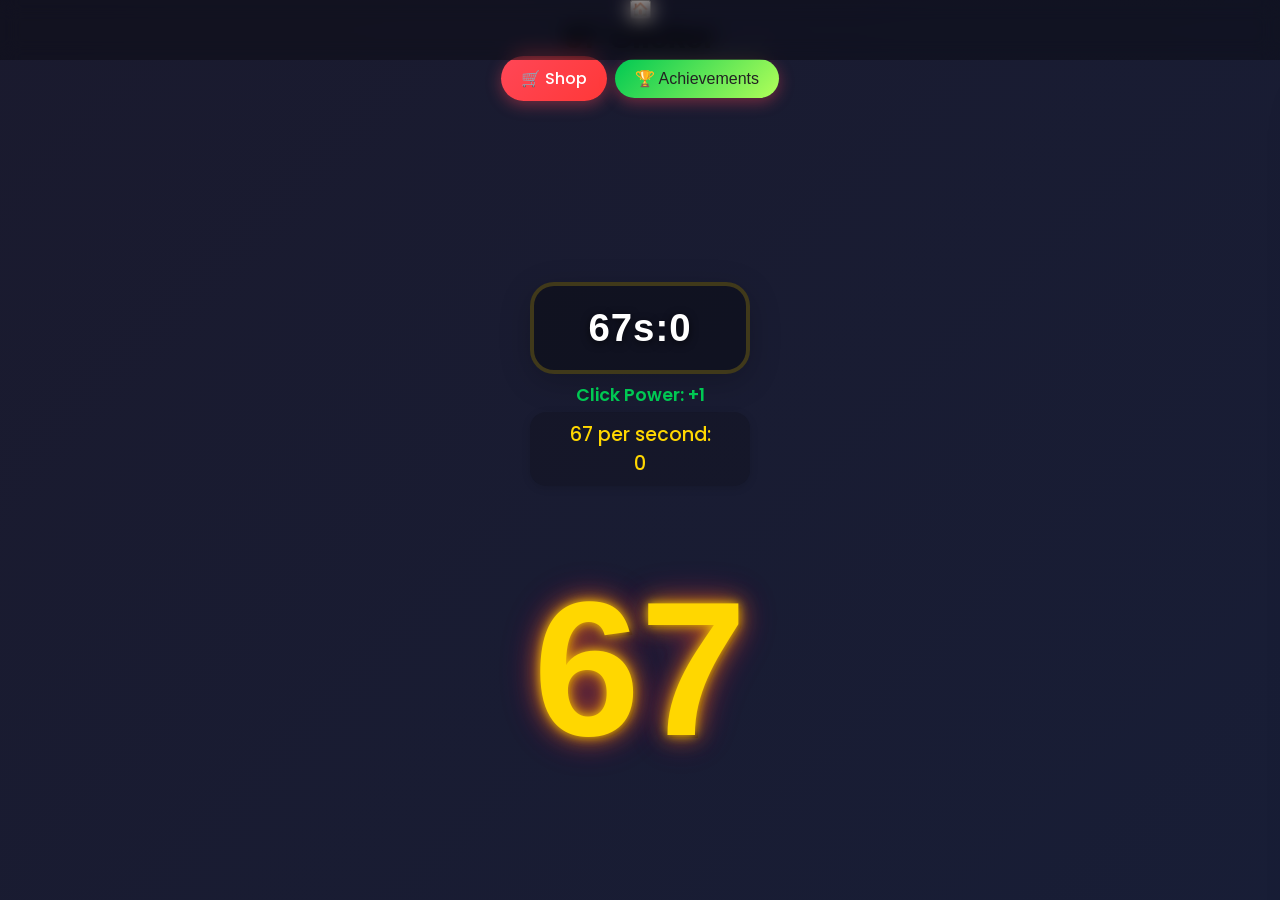
==== commit a3b153b7: "add" ====
--- a/clicker67.html
+++ b/clicker67.html
@@ -14,12 +14,15 @@
 
 
 <div class="topbar">
+</div>
 	<button onclick="window.location.href='index.html'">🏠</button>
 	<h1>67 Clicker</h1>
-	<div id="shopButton" class="shopButton">🛒 Shop
-		<span id="shopNotification" class="shopNotification">1</span>
-	</div>
-	<button id="achievementsBtn" class="shopButton" style="margin-left:8px;background:linear-gradient(135deg,#00c853,#b2ff59);color:#222;">🏆 Achievements</button>
+	<div style="display:flex;gap:8px;align-items:center;">
+		<div id="shopButton" class="shopButton">🛒 Shop
+			<span id="shopNotification" class="shopNotification">1</span>
+		</div>
+		<button id="achievementsBtn" class="shopButton" style="background:linear-gradient(135deg,#00c853,#b2ff59);color:#222;">🏆 Achievements</button>
+	</div>
 </div>
 
 
@@ -47,109 +50,142 @@
 <div id="shopPanel" class="shopPanel">
 
 
+
 <div class="shopHeader">
 <h2>Shop</h2>
 <button id="closeShop" class="closeShop">×</button>
 </div>
 
 <div class="upgradeItem">
-<div class="upgradeInfo">
-<div class="upgradeName">Cursor</div>
-<div class="upgradeEffect">+1 per click</div>
-</div>
-<div class="upgradeCost">Cost: 10</div>
-<button id="upgradeClick" class="upgradeBtn">Buy</button>
-</div>
-
-<div class="upgradeItem">
-<div class="upgradeInfo">
-<div class="upgradeName">Auto 67</div>
-<div class="upgradeEffect">+1/sec</div>
-</div>
-<div class="upgradeCost">Cost: 50</div>
-<button id="upgradeAuto" class="upgradeBtn">Buy</button>
-</div>
-
-<div class="upgradeItem">
-<div class="upgradeInfo">
-<div class="upgradeName">Factory</div>
-<div class="upgradeEffect">+5/sec</div>
-</div>
-<div class="upgradeCost">Cost: 250</div>
-<button id="upgradeFactory" class="upgradeBtn">Buy</button>
-</div>
-
-<!-- New Upgrades -->
-<div class="upgradeItem">
-<div class="upgradeInfo">
-<div class="upgradeName">67 Mine</div>
-<div class="upgradeEffect">+100/sec</div>
-</div>
-<div class="upgradeCost">Cost: 6500</div>
-<button id="upgradeMine" class="upgradeBtn">Buy</button>
-</div>
-
-<div class="upgradeItem">
-<div class="upgradeInfo">
-<div class="upgradeName">Silver Cursor</div>
-<div class="upgradeEffect">+2000 per click</div>
-</div>
-<div class="upgradeCost">Cost: 150000</div>
-<button id="upgradeSilverCursor" class="upgradeBtn">Buy</button>
-</div>
-
-<div class="upgradeItem">
-<div class="upgradeInfo">
-<div class="upgradeName">67 Factory</div>
-<div class="upgradeEffect">+15000/sec</div>
-</div>
-<div class="upgradeCost">Cost: 2000000</div>
-<button id="upgradeFactory2" class="upgradeBtn">Buy</button>
-</div>
-
-<div class="upgradeItem">
-<div class="upgradeInfo">
-<div class="upgradeName">67 Lab</div>
-<div class="upgradeEffect">+250000/sec</div>
-</div>
-<div class="upgradeCost">Cost: 20000000</div>
-<button id="upgradeLab" class="upgradeBtn">Buy</button>
-</div>
-
-<div class="upgradeItem">
-<div class="upgradeInfo">
-<div class="upgradeName">67 Temple</div>
-<div class="upgradeEffect">+5000000/sec</div>
-</div>
-<div class="upgradeCost">Cost: 125000000</div>
-<button id="upgradeTemple" class="upgradeBtn">Buy</button>
-</div>
-
-<div class="upgradeItem">
-<div class="upgradeInfo">
-<div class="upgradeName">Gold Cursor</div>
-<div class="upgradeEffect">+2000000 per click</div>
-</div>
-<div class="upgradeCost">Cost: 400000000</div>
-<button id="upgradeGoldCursor" class="upgradeBtn">Buy</button>
-</div>
-
-<div class="upgradeItem">
-<div class="upgradeInfo">
-<div class="upgradeName">67 Rocket</div>
-<div class="upgradeEffect">+100000000/sec</div>
-</div>
-<div class="upgradeCost">Cost: 5000000000</div>
-<button id="upgradeRocket" class="upgradeBtn">Buy</button>
-</div>
-
-<div class="upgradeItem">
-<div class="upgradeInfo">
-<div class="upgradeName">67 Man</div>
-<div class="upgradeEffect">+5000000000/sec</div>
-</div>
-<div class="upgradeCost">Cost: 100000000000</div>
-<button id="upgradeMan" class="upgradeBtn">Buy</button>
+	<div class="upgradeCard">
+		<div class="upgradeIcon"><span>🖱️</span></div>
+		<div class="upgradeInfo">
+			<div class="upgradeName">Cursor</div>
+			<div class="upgradeEffect">Increase click power by +1</div>
+		</div>
+		<div class="upgradeCost">Cost: <span id="costClick">10</span></div>
+		<button id="upgradeClick" class="upgradeBtn">Buy</button>
+	</div>
+</div>
+
+<div class="upgradeItem">
+	<div class="upgradeCard">
+		<div class="upgradeIcon"><span>🔢</span></div>
+		<div class="upgradeInfo">
+			<div class="upgradeName">Auto 67</div>
+			<div class="upgradeEffect">Increase passive income by +1/sec</div>
+		</div>
+		<div class="upgradeCost">Cost: <span id="costAuto">50</span></div>
+		<button id="upgradeAuto" class="upgradeBtn">Buy</button>
+	</div>
+</div>
+
+<div class="upgradeItem">
+	<div class="upgradeCard">
+		<div class="upgradeIcon"><span>🏭</span></div>
+		<div class="upgradeInfo">
+			<div class="upgradeName">Factory</div>
+			<div class="upgradeEffect">Increase passive income by +5/sec</div>
+		</div>
+		<div class="upgradeCost">Cost: <span id="costFactory">250</span></div>
+		<button id="upgradeFactory" class="upgradeBtn">Buy</button>
+	</div>
+</div>
+
+<div class="upgradeItem">
+	<div class="upgradeCard">
+		<div class="upgradeIcon"><span>⛏️</span></div>
+		<div class="upgradeInfo">
+			<div class="upgradeName">67 Mine</div>
+			<div class="upgradeEffect">Increase passive income by +100/sec</div>
+		</div>
+		<div class="upgradeCost">Cost: <span id="costMine">6500</span></div>
+		<button id="upgradeMine" class="upgradeBtn">Buy</button>
+	</div>
+</div>
+
+<div class="upgradeItem">
+	<div class="upgradeCard">
+		<div class="upgradeIcon"><span>🖱️</span></div>
+		<div class="upgradeInfo">
+			<div class="upgradeName">Silver Cursor</div>
+			<div class="upgradeEffect">Increase click power by +2000</div>
+		</div>
+		<div class="upgradeCost">Cost: <span id="costSilverCursor">150000</span></div>
+		<button id="upgradeSilverCursor" class="upgradeBtn">Buy</button>
+	</div>
+</div>
+
+<div class="upgradeItem">
+	<div class="upgradeCard">
+		<div class="upgradeIcon"><span>🏭</span></div>
+		<div class="upgradeInfo">
+			<div class="upgradeName">67 Factory</div>
+			<div class="upgradeEffect">Increase passive income by +15000/sec</div>
+		</div>
+		<div class="upgradeCost">Cost: <span id="costFactory2">2000000</span></div>
+		<button id="upgradeFactory2" class="upgradeBtn">Buy</button>
+	</div>
+</div>
+
+<div class="upgradeItem">
+	<div class="upgradeCard">
+		<div class="upgradeIcon"><span>🧪</span></div>
+		<div class="upgradeInfo">
+			<div class="upgradeName">67 Lab</div>
+			<div class="upgradeEffect">Increase passive income by +250000/sec</div>
+		</div>
+		<div class="upgradeCost">Cost: <span id="costLab">20000000</span></div>
+		<button id="upgradeLab" class="upgradeBtn">Buy</button>
+	</div>
+</div>
+
+<div class="upgradeItem">
+	<div class="upgradeCard">
+		<div class="upgradeIcon"><span>🏛️</span></div>
+		<div class="upgradeInfo">
+			<div class="upgradeName">67 Temple</div>
+			<div class="upgradeEffect">Increase passive income by +5000000/sec</div>
+		</div>
+		<div class="upgradeCost">Cost: <span id="costTemple">125000000</span></div>
+		<button id="upgradeTemple" class="upgradeBtn">Buy</button>
+	</div>
+</div>
+
+<div class="upgradeItem">
+	<div class="upgradeCard">
+		<div class="upgradeIcon"><span>🖱️</span></div>
+		<div class="upgradeInfo">
+			<div class="upgradeName">Gold Cursor</div>
+			<div class="upgradeEffect">Increase click power by +2000000</div>
+		</div>
+		<div class="upgradeCost">Cost: <span id="costGoldCursor">400000000</span></div>
+		<button id="upgradeGoldCursor" class="upgradeBtn">Buy</button>
+	</div>
+</div>
+
+<div class="upgradeItem">
+	<div class="upgradeCard">
+		<div class="upgradeIcon"><span>🚀</span></div>
+		<div class="upgradeInfo">
+			<div class="upgradeName">67 Rocket</div>
+			<div class="upgradeEffect">Increase passive income by +100000000/sec</div>
+		</div>
+		<div class="upgradeCost">Cost: <span id="costRocket">5000000000</span></div>
+		<button id="upgradeRocket" class="upgradeBtn">Buy</button>
+	</div>
+</div>
+
+<div class="upgradeItem">
+	<div class="upgradeCard">
+		<div class="upgradeIcon"><span>🧍</span></div>
+		<div class="upgradeInfo">
+			<div class="upgradeName">67 Man</div>
+			<div class="upgradeEffect">Increase passive income by +5000000000/sec</div>
+		</div>
+		<div class="upgradeCost">Cost: <span id="costMan">100000000000</span></div>
+		<button id="upgradeMan" class="upgradeBtn">Buy</button>
+	</div>
 </div>
 
 </div>
--- a/style.css
+++ b/style.css
@@ -1141,10 +1141,69 @@
 
 .upgradeItem {
     display: flex;
-    align-items: center;
-    padding: 20px 25px;
-    border-bottom: 1px solid rgba(0, 0, 0, 0.05);
+    align-items: stretch;
+    padding: 0;
+    border-bottom: none;
+    margin-bottom: 18px;
+    background: none;
     transition: background 0.2s ease;
+}
+
+.upgradeCard {
+    display: flex;
+    align-items: center;
+    background: rgba(255,255,255,0.13);
+    border-radius: 18px;
+    box-shadow: 0 4px 18px #ffd70033, 0 1px 4px #0002;
+    padding: 18px 22px;
+    gap: 18px;
+    width: 100%;
+    transition: box-shadow 0.2s, background 0.2s;
+}
+.upgradeCard:hover {
+    background: rgba(255,255,255,0.22);
+    box-shadow: 0 8px 32px #ffd70066, 0 1px 8px #0003;
+}
+.upgradeIcon {
+    width: 48px;
+    height: 48px;
+    min-width: 48px;
+    min-height: 48px;
+    border-radius: 50%;
+    background: linear-gradient(135deg,#fff6b0,#ffd700);
+    display: flex;
+    align-items: center;
+    justify-content: center;
+    font-size: 2rem;
+    margin-right: 10px;
+    box-shadow: 0 2px 8px #ffd70033;
+}
+.upgradeInfo {
+    flex: 1;
+    display: flex;
+    flex-direction: column;
+    gap: 2px;
+}
+.upgradeName {
+    font-size: 1.2rem;
+    font-weight: 700;
+    color: #222;
+    margin-bottom: 2px;
+}
+.upgradeEffect {
+    font-size: 1rem;
+    color: #666;
+    font-weight: 400;
+}
+.upgradeCost {
+    font-size: 1rem;
+    color: #ff4757;
+    font-weight: 600;
+    margin-right: 18px;
+    margin-left: 10px;
+    min-width: 90px;
+    text-align: right;
+}
 }
 
 .upgradeItem:last-child {
@@ -1209,18 +1268,44 @@
 }
 
 .floating {
+    /* Deprecated: no longer used */
+}
+
+.floating67 {
     position: absolute;
-    font-size: 2rem;
-    animation: floatUp 1s forwards;
-    font-weight: 700;
-    color: #ffd700;
-    text-shadow: 2px 2px 8px #000a, 0 0 12px #ffd70099;
+    font-size: 2.2rem;
+    font-weight: 900;
+    color: #FFD700;
+    text-shadow:
+        0 0 10px #FFD700,
+        0 0 20px #FFA500,
+        0 0 30px #FF69B4,
+        0 0 40px #FF4500,
+        3px 3px 0px rgba(0,0,0,0.3);
     pointer-events: none;
     z-index: 100;
     left: 50%;
     top: 50%;
-    transform: translate(-50%, -50%);
-    opacity: 0.95;
+    transform: translate(-50%, -50%) rotate(var(--rot,0deg));
+    opacity: 0.98;
+    animation: float67Up 0.8s ease-out forwards;
+    will-change: transform, opacity;
+}
+
+@keyframes float67Up {
+    0% {
+        opacity: 0.98;
+        transform: translate(-50%, -50%) scale(1) rotate(var(--rot,0deg));
+    }
+    60% {
+        opacity: 1;
+        transform: translate(-50%, -90%) scale(1.12) rotate(var(--rot,0deg));
+    }
+    100% {
+        opacity: 0;
+        transform: translate(-50%, -160%) scale(1.18) rotate(var(--rot,0deg));
+    }
+}
 }
 
 @keyframes floatUp {
